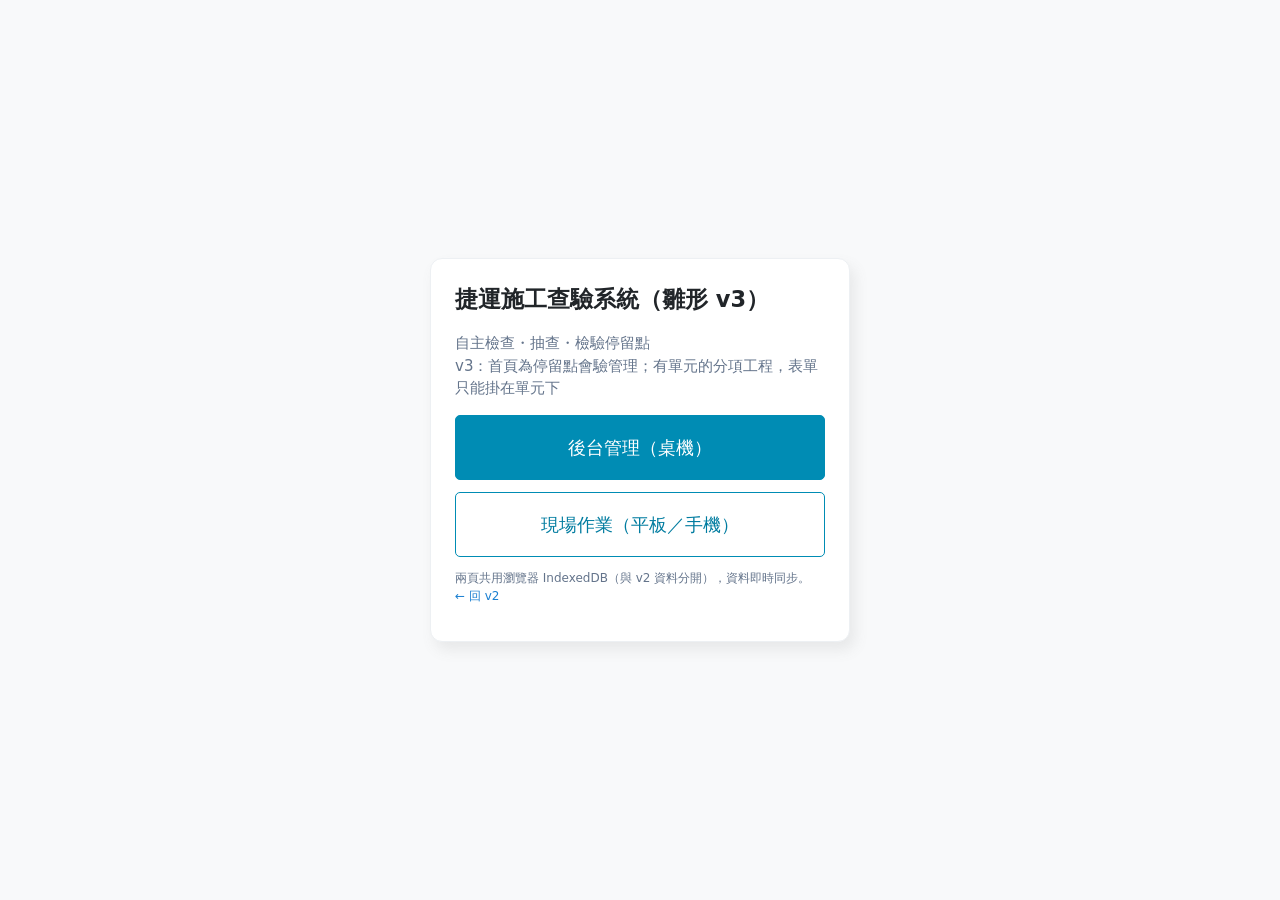
==== v3/index.html @ a74b6cd4 "新增 v3：後台移除查驗總覽（首頁改停留點會驗管理）、選單基本資料與查驗作業對調、有單元的分項工程表單只能掛在單元下 Co-Authored-By: Claude Sonnet 5.5 <norepl" ====
<!DOCTYPE html>
<html lang="zh-Hant"><head><meta charset="utf-8"><meta name="viewport" content="width=device-width, initial-scale=1"><title>捷運施工查驗系統</title>
<link rel="stylesheet" href="css/common.css">
<style>body{display:grid;place-items:center;min-height:100vh}.box{max-width:420px;width:100%;padding:24px}a.btn{display:block;margin:12px 0;padding:18px;font-size:18px;text-align:center}</style></head>
<body><div class="box card"><h2>捷運施工查驗系統（雛形 v3）</h2><p class="muted">自主檢查・抽查・檢驗停留點<br>v3：首頁為停留點會驗管理；有單元的分項工程，表單只能掛在單元下</p>
<a class="btn primary" href="admin.html">後台管理（桌機）</a><a class="btn" href="field.html">現場作業（平板／手機）</a>
<p class="small muted">兩頁共用瀏覽器 IndexedDB（與 v2 資料分開），資料即時同步。<br><a href="../v2/index.html">← 回 v2</a></p></div></body></html>
---- v3/css/common.css ----
:root {
  --hdr: #009bc8; --navy: #007ca0; --navy2: #006a8e; --primary: #008cb4; --primary-d: #007ca0; --primary-l: #e1f3f9;
  --th: #80cde4; --th-text: #004e64; --link: #1a7fd1; --cell-line: #dbdbdb;
  --ok: #166534; --ok-bg: #e6f4ea; --ng: #b91c1c; --ng-bg: #fdecec; --warn: #b45309; --warn-bg: #fff1e0;
  --gray: #64748b; --gray-bg: #eef1f5; --line: #dbe2e8; --bg: #f8f9fa; --card: #fff; --text: #1b2433; --star: #b45309;
  --radius: 12px; --shadow: 5px 8px 14px rgba(116, 116, 116, .12);
}
* { box-sizing: border-box; }
html, body { margin: 0; height: 100%; }
body { font-family: "Noto Sans TC", "PingFang TC", "Microsoft JhengHei", system-ui, sans-serif; background: var(--bg); color: #212529; font-size: 15px; line-height: 1.5; -webkit-text-size-adjust: 100%; }
button, input, select, textarea { font: inherit; color: inherit; }
[v-cloak] { display: none; }
h1, h2, h3, h4 { margin: 0; }
a { color: var(--link); text-decoration: none; cursor: pointer; } a:hover { text-decoration: underline; }
.muted { color: var(--gray); } .small { font-size: 12px; } .right { text-align: right; } .nowrap { white-space: nowrap; }
.pre { white-space: pre-line; }
.star { color: var(--star); font-weight: 700; }
.mt { margin-top: 12px; } .mb { margin-bottom: 12px; }
.row { display: flex; gap: 8px; align-items: center; } .row.wrap { flex-wrap: wrap; } .grow { flex: 1; } .gap16 { gap: 16px; }

/* 按鈕 */
.btn { display: inline-flex; align-items: center; justify-content: center; gap: 6px; border: 1px solid var(--primary); background: #fff; color: var(--primary-d); border-radius: 5px; padding: 7px 16px; cursor: pointer; font-weight: 500; white-space: nowrap; }
.btn:hover { background: var(--primary-l); }
.btn.primary { background: var(--primary); border-color: var(--primary); color: #fff; } .btn.primary:hover { background: var(--primary-d); border-color: var(--primary-d); }
.btn.green { background: #166534; border-color: #166534; color: #fff; }
.btn.amber { background: #c2680a; border-color: #c2680a; color: #fff; }
.btn.danger { color: var(--ng); border-color: #e0a1a1; background: #fff; } .btn.danger:hover { background: var(--ng-bg); }
.btn.sm { padding: 3px 10px; font-size: 12px; }
.btn[disabled], .btn.disabled { background: #9aa5b5; border-color: #9aa5b5; color: #fff; cursor: not-allowed; opacity: .85; }
input[type=text], input[type=number], input[type=date], input[type=datetime-local], input[type=search], input[type=email], select, textarea { width: 100%; border: 1px solid #a8abb2; border-radius: 4px; padding: 7px 10px; background: #fff; }
input:focus, select:focus, textarea:focus { outline: 2px solid #8fd3e8; border-color: var(--primary); }
textarea { resize: vertical; }
label.f { display: block; font-size: 12px; color: var(--gray); margin-bottom: 3px; }

/* 標籤 */
.chip { display: inline-block; padding: 1px 8px; border-radius: 999px; font-size: 12px; font-weight: 500; background: var(--gray-bg); color: #475569; white-space: nowrap; }
.chip.ok { background: var(--ok-bg); color: var(--ok); } .chip.ng { background: var(--ng-bg); color: var(--ng); }
.chip.warn { background: var(--warn-bg); color: var(--warn); } .chip.blue { background: var(--primary-l); color: var(--primary-d); }
.badge { background: #d12626; color: #fff; border-radius: 999px; font-size: 11px; min-width: 20px; height: 20px; padding: 0 6px; display: inline-flex; align-items: center; justify-content: center; font-weight: 700; }
.card { background: var(--card); border: 1px solid #edf0f3; border-radius: var(--radius); padding: 18px; box-shadow: var(--shadow); }
.alert { padding: 10px 12px; border-radius: 8px; font-size: 13px; }
.alert.warn { background: var(--warn-bg); color: #8a4a08; } .alert.ok { background: var(--ok-bg); color: var(--ok); }
.alert.info { background: #e1f3f9; color: #00566f; } .alert.ng { background: var(--ng-bg); color: var(--ng); } .alert.gray { background: var(--gray-bg); color: #475569; }

/* 通知歷程 */
.timeline { list-style: none; margin: 0; padding: 0; }
.timeline li { position: relative; padding: 0 0 12px 20px; font-size: 13px; }
.timeline li::before { content: ""; position: absolute; left: 0; top: 6px; width: 10px; height: 10px; border-radius: 50%; background: var(--primary); }
.timeline li.warn::before { background: #d97706; } .timeline li.danger::before { background: #d12626; } .timeline li.ok::before { background: #166534; }

/* 彈窗 */
/* 抽屜（Drawer）：所有彈窗改由右側滑入 */
.modal-bg { position: fixed; inset: 0; background: rgba(15, 23, 42, .45); display: flex; justify-content: flex-end; align-items: stretch; z-index: 100; padding: 0; animation: dr-fade .18s ease; }
.modal { background: #fff; box-shadow: -10px 0 40px rgba(0, 60, 80, .25); width: min(560px, 100%); max-width: none; height: 100%; max-height: none; overflow-y: auto; padding: 0 22px; display: flex; flex-direction: column; animation: dr-in .24s cubic-bezier(.2, .8, .2, 1); }
.modal.wide { width: min(980px, 100%); }
.modal h3 { position: sticky; top: 0; z-index: 2; margin: 0 -22px 16px; padding: 16px 22px; font-size: 18px; color: #fff; background: var(--hdr); display: flex; justify-content: space-between; align-items: center; gap: 12px; }
.modal h3::after { content: "✕"; font-size: 18px; line-height: 1; padding: 6px 4px 6px 14px; cursor: pointer; opacity: .9; flex: none; }
.modal .foot { display: flex; gap: 8px; justify-content: flex-end; position: sticky; bottom: 0; margin: auto -22px 0; padding: 12px 22px; background: #fff; border-top: 1px solid var(--line); z-index: 2; }
@keyframes dr-in { from { transform: translateX(100%); } to { transform: none; } }
@keyframes dr-fade { from { opacity: 0; } to { opacity: 1; } }
.toast { position: fixed; left: 50%; bottom: 80px; transform: translateX(-50%); background: #1f2937; color: #fff; padding: 10px 18px; border-radius: 999px; z-index: 300; max-width: 90vw; box-shadow: 0 6px 20px rgba(0, 0, 0, .25); }
.toast.ng { background: #b91c1c; }
.table { width: 100%; border-collapse: collapse; border: 1px solid var(--cell-line); }
.table th { text-align: left; font-weight: 600; color: var(--th-text); font-size: 14px; padding: 9px 10px; border: 1px solid var(--cell-line); background: var(--th); white-space: nowrap; }
.table td { padding: 9px 10px; border: 1px solid var(--cell-line); vertical-align: top; color: #303133; }
.table tbody tr:nth-child(even) td { background: #f6f7f8; }
.table tr.click { cursor: pointer; } .table tr.click:hover td { background: #e9f6fb; } .table tr.sel td { background: var(--primary-l) !important; }
.table tr.err td { background: #fdf0f0 !important; }
.photo { background: #d3d9e3; color: #334155; font-size: 11px; display: flex; align-items: flex-end; border-radius: 6px; overflow: hidden; position: relative; }
.photo img { width: 100%; height: 100%; object-fit: cover; display: block; }
.photo span { position: absolute; left: 6px; bottom: 3px; }
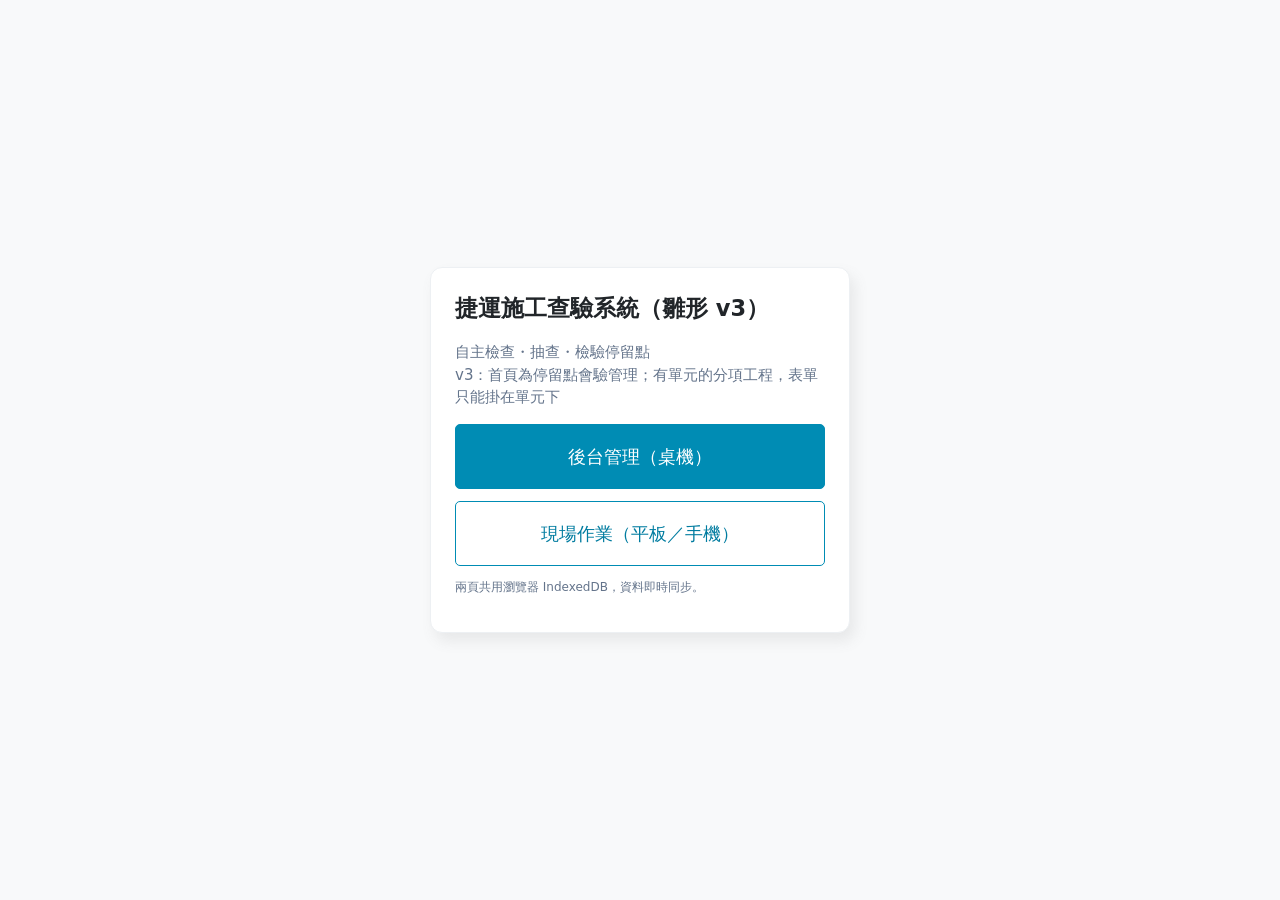
==== commit 64de53f5: "v3：移除文件與入口頁中有關 v2 的敘述與連結 Co-Authored-By: Claude Sonnet 5.5 <noreply@anthropic.com> Claude-Session: h" ====
--- a/v3/index.html
+++ b/v3/index.html
@@ -4,4 +4,4 @@
 <style>body{display:grid;place-items:center;min-height:100vh}.box{max-width:420px;width:100%;padding:24px}a.btn{display:block;margin:12px 0;padding:18px;font-size:18px;text-align:center}</style></head>
 <body><div class="box card"><h2>捷運施工查驗系統（雛形 v3）</h2><p class="muted">自主檢查・抽查・檢驗停留點<br>v3：首頁為停留點會驗管理；有單元的分項工程，表單只能掛在單元下</p>
 <a class="btn primary" href="admin.html">後台管理（桌機）</a><a class="btn" href="field.html">現場作業（平板／手機）</a>
-<p class="small muted">兩頁共用瀏覽器 IndexedDB（與 v2 資料分開），資料即時同步。<br><a href="../v2/index.html">← 回 v2</a></p></div></body></html>
+<p class="small muted">兩頁共用瀏覽器 IndexedDB，資料即時同步。</p></div></body></html>
